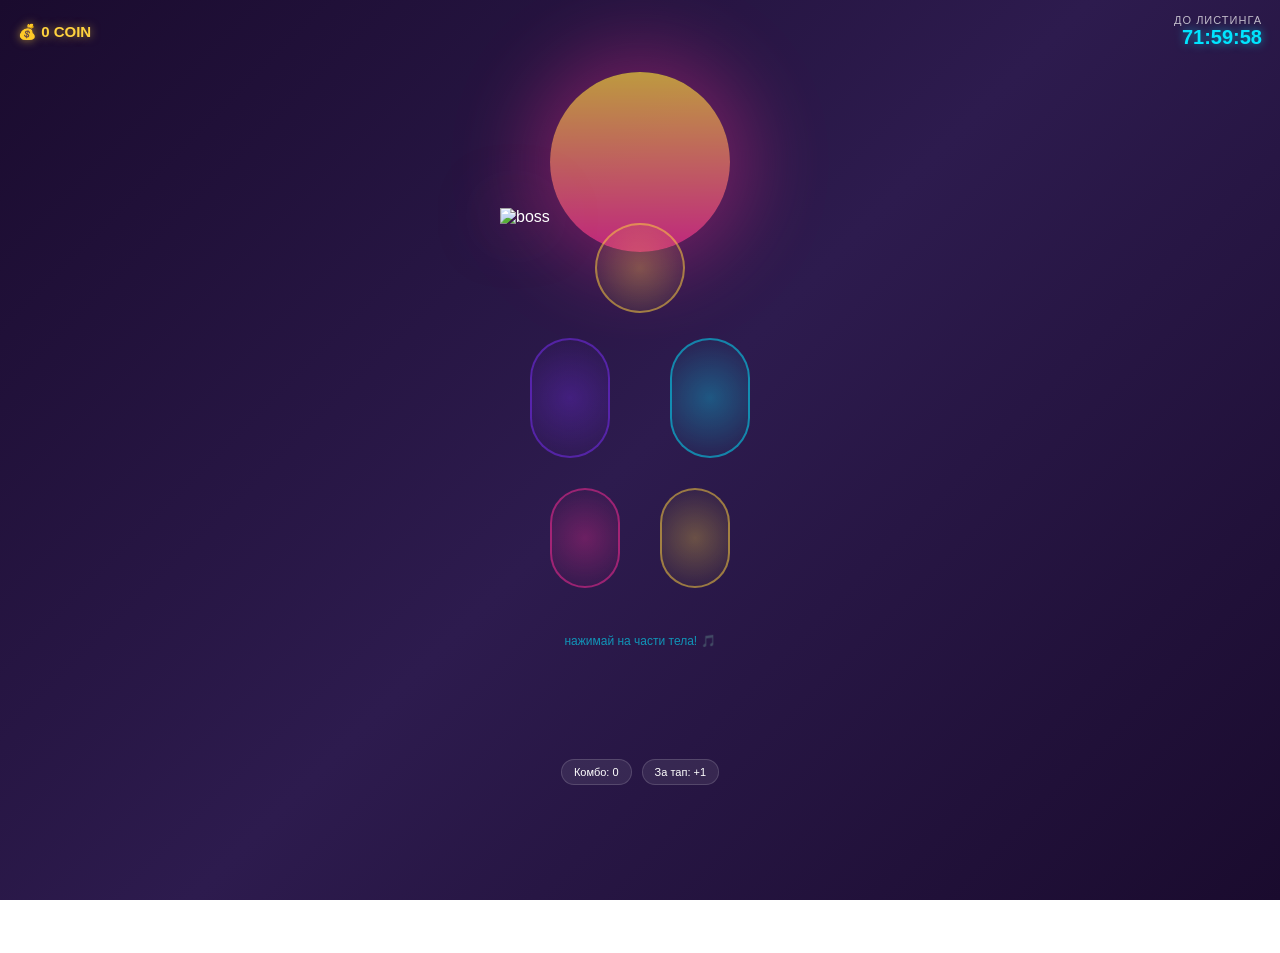
==== index.html @ f8834378 "Connect ibb.co image URL" ====
<!DOCTYPE html>
<html lang="ru">
<head>
<meta charset="UTF-8">
<meta name="viewport" content="width=device-width, initial-scale=1.0, maximum-scale=1.0, user-scalable=no">
<title>TAP BOSS — до листинга</title>
<link rel="stylesheet" href="style.css">
</head>
<body>

<div class="bg-grid"></div>
<div class="sun"></div>

<div class="topbar">
  <div class="score">💰 <span id="scoreVal">0</span> COIN</div>
  <div class="timer-wrap">
    <div class="timer-label">До листинга</div>
    <div class="timer" id="timerVal">--:--:--</div>
  </div>
</div>

<div class="stage">
  <div class="character-container">
    <img id="characterImg" src="https://i.ibb.co/hRNtnCNV/IMG-7416.png" alt="boss" class="char-img">
    
    <!-- Интерактивные зоны на теле персонажа -->
    <div class="body-part head" data-part="head" title="Голова - Пианино"></div>
    <div class="body-part left-arm" data-part="left-arm" title="Левая рука - Гитара"></div>
    <div class="body-part right-arm" data-part="right-arm" title="Правая рука - Флейта"></div>
    <div class="body-part left-leg" data-part="left-leg" title="Левая нога - Басс"></div>
    <div class="body-part right-leg" data-part="right-leg" title="Правая нога - Барабаны"></div>
    
    <div class="hint">нажимай на части тела! 🎵</div>
  </div>
</div>

<div class="bottom-panel">
  <div class="stats-row">
    <div class="pill" id="comboPill">Комбо: 0</div>
    <div class="pill" id="perTapPill">За тап: +1</div>
  </div>
</div>

<script src="script.js"></script>
</body>
</html>
---- style.css ----
:root{
  --pink:#ff2d95;
  --blue:#00e5ff;
  --purple:#7b2ff7;
  --gold:#ffd23f;
  --bg1:#1a0b2e;
  --bg2:#2d1b4e;
}
*{box-sizing:border-box; -webkit-tap-highlight-color: transparent; user-select:none;}
html,body{
  margin:0; padding:0; height:100%; overflow:hidden;
  background: radial-gradient(circle at 50% 20%, var(--bg2), var(--bg1) 70%);
  font-family: -apple-system, BlinkMacSystemFont, "Segoe UI", Roboto, sans-serif;
  color:#fff;
}
.bg-grid{
  position:absolute; inset:0;
  background: linear-gradient(135deg, var(--bg1) 0%, var(--bg2) 50%, var(--bg1) 100%);
  opacity:1;
}
.sun{
  position:absolute; left:50%; top:8%; transform:translateX(-50%);
  width:180px; height:180px; border-radius:50%;
  background: linear-gradient(180deg, var(--gold), var(--pink));
  box-shadow: 0 0 80px 20px rgba(255,45,149,0.5);
  opacity:0.7;
}

.topbar{
  position:relative; z-index:5;
  display:flex; justify-content:space-between; align-items:center;
  padding:14px 18px;
}
.score{
  font-size:15px; font-weight:700; color:var(--gold);
  text-shadow:0 0 10px rgba(255,210,63,0.6);
}
.timer-wrap{
  text-align:right;
}
.timer-label{ font-size:11px; opacity:0.7; letter-spacing:1px; text-transform:uppercase;}
.timer{
  font-size:20px; font-weight:800; color:var(--blue);
  text-shadow:0 0 10px rgba(0,229,255,0.6);
  font-variant-numeric: tabular-nums;
}

.stage{
  position:relative; z-index:5;
  width:100%;
  height: calc(100% - 210px);
  display:flex; align-items:center; justify-content:center;
}

.character-container{
  position:relative;
  width:280px; height:400px;
}

.char-img{
  width:100%; height:100%;
  object-fit:contain;
  filter: drop-shadow(0 0 30px rgba(255,45,149,0.6));
  pointer-events:none;
}

/* ---------- ИНТЕРАКТИВНЫЕ ЗОНЫ НА ТЕЛЕ ---------- */
.body-part{
  position:absolute;
  cursor:pointer;
  border-radius:50%;
  transition: all 0.1s;
}

.body-part:hover{
  box-shadow: 0 0 20px rgba(255,45,149,0.8);
}

/* ГОЛОВА - верхняя часть */
.head{
  width:90px; height:90px;
  top:15px; left:50%; transform:translateX(-50%);
  background: radial-gradient(circle, rgba(255,210,63,0.3), transparent);
  border:2px solid rgba(255,210,63,0.5);
}

/* ЛЕВАЯ РУКА */
.left-arm{
  width:80px; height:120px;
  top:130px; left:30px;
  background: radial-gradient(circle, rgba(123,47,247,0.3), transparent);
  border:2px solid rgba(123,47,247,0.5);
  border-radius:40px;
}

/* ПРАВАЯ РУКА */
.right-arm{
  width:80px; height:120px;
  top:130px; right:30px;
  background: radial-gradient(circle, rgba(0,229,255,0.3), transparent);
  border:2px solid rgba(0,229,255,0.5);
  border-radius:40px;
}

/* ЛЕВАЯ НОГА */
.left-leg{
  width:70px; height:100px;
  bottom:20px; left:50px;
  background: radial-gradient(circle, rgba(255,45,149,0.3), transparent);
  border:2px solid rgba(255,45,149,0.5);
  border-radius:35px;
}

/* ПРАВАЯ НОГА */
.right-leg{
  width:70px; height:100px;
  bottom:20px; right:50px;
  background: radial-gradient(circle, rgba(255,210,63,0.3), transparent);
  border:2px solid rgba(255,210,63,0.5);
  border-radius:35px;
}

/* Анимация при клике */
.body-part.tap-anim{
  animation: partTap 0.2s ease;
}

@keyframes partTap{
  0%{ transform: scale(1);}
  50%{ transform: scale(1.1);}
  100%{ transform: scale(1);}
}

.hint{
  position:absolute; bottom:-40px; left:50%; transform:translateX(-50%);
  font-size:12px; opacity:0.6; white-space:nowrap;
  color:var(--blue);
}

.bottom-panel{
  position:relative; z-index:5;
  height:200px;
  display:flex; flex-direction:column; align-items:center; justify-content:flex-start;
  gap:10px; padding-top:6px;
}

.stats-row{
  display:flex; gap:10px;
}

.pill{
  font-size:11px; padding:6px 12px; border-radius:14px;
  background: rgba(255,255,255,0.08);
  border:1px solid rgba(255,255,255,0.15);
}

.footer-note{
  font-size:10px; opacity:0.35; margin-top:4px; text-align:center; padding:0 20px;
}
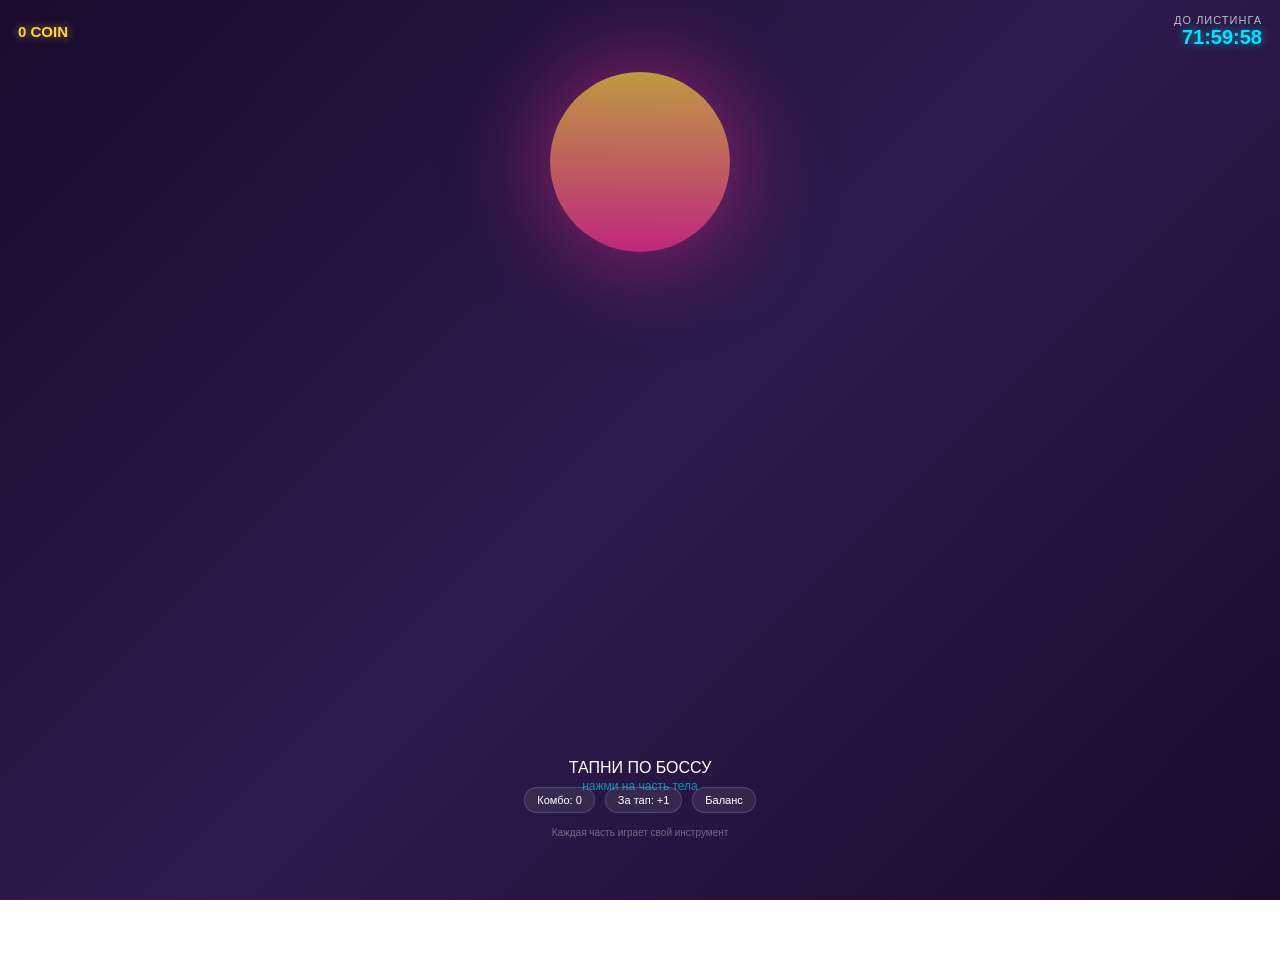
==== commit 125fd119: "Update index.html" ====
--- a/index.html
+++ b/index.html
@@ -12,7 +12,7 @@
 <div class="sun"></div>
 
 <div class="topbar">
-  <div class="score">💰 <span id="scoreVal">0</span> COIN</div>
+  <div class="score"><span id="scoreVal">0</span> COIN</div>
   <div class="timer-wrap">
     <div class="timer-label">До листинга</div>
     <div class="timer" id="timerVal">--:--:--</div>
@@ -20,27 +20,28 @@
 </div>
 
 <div class="stage">
-  <div class="character-container">
-    <img id="characterImg" src="https://i.ibb.co/hRNtnCNV/IMG-7416.png" alt="boss" class="char-img">
-    
-    <!-- Интерактивные зоны на теле персонажа -->
-    <div class="body-part head" data-part="head" title="Голова - Пианино"></div>
-    <div class="body-part left-arm" data-part="left-arm" title="Левая рука - Гитара"></div>
-    <div class="body-part right-arm" data-part="right-arm" title="Правая рука - Флейта"></div>
-    <div class="body-part left-leg" data-part="left-leg" title="Левая нога - Басс"></div>
-    <div class="body-part right-leg" data-part="right-leg" title="Правая нога - Барабаны"></div>
-    
-    <div class="hint">нажимай на части тела! 🎵</div>
+  <div class="character">
+    <div class="piece body-piece" id="body" aria-label="Корпус"></div>
+    <div class="piece leg-left" id="legLeft" aria-label="Левая нога"></div>
+    <div class="piece leg-right" id="legRight" aria-label="Правая нога"></div>
+    <div class="piece arm-left" id="armLeft" aria-label="Левая рука"></div>
+    <div class="piece arm-right" id="armRight" aria-label="Правая рука"></div>
+    <div class="piece head-piece" id="head" aria-label="Голова"></div>
+    <div class="balance"></div>
+    <div class="hint">нажми на часть тела</div>
   </div>
 </div>
 
 <div class="bottom-panel">
+  <div class="big-tap" id="bigTap">ТАПНИ ПО БОССУ</div>
   <div class="stats-row">
     <div class="pill" id="comboPill">Комбо: 0</div>
     <div class="pill" id="perTapPill">За тап: +1</div>
+    <div class="pill" id="balancePill">Баланс</div>
   </div>
+  <div class="footer-note">Каждая часть играет свой инструмент</div>
 </div>
 
 <script src="script.js"></script>
 </body>
-</html>+</html>
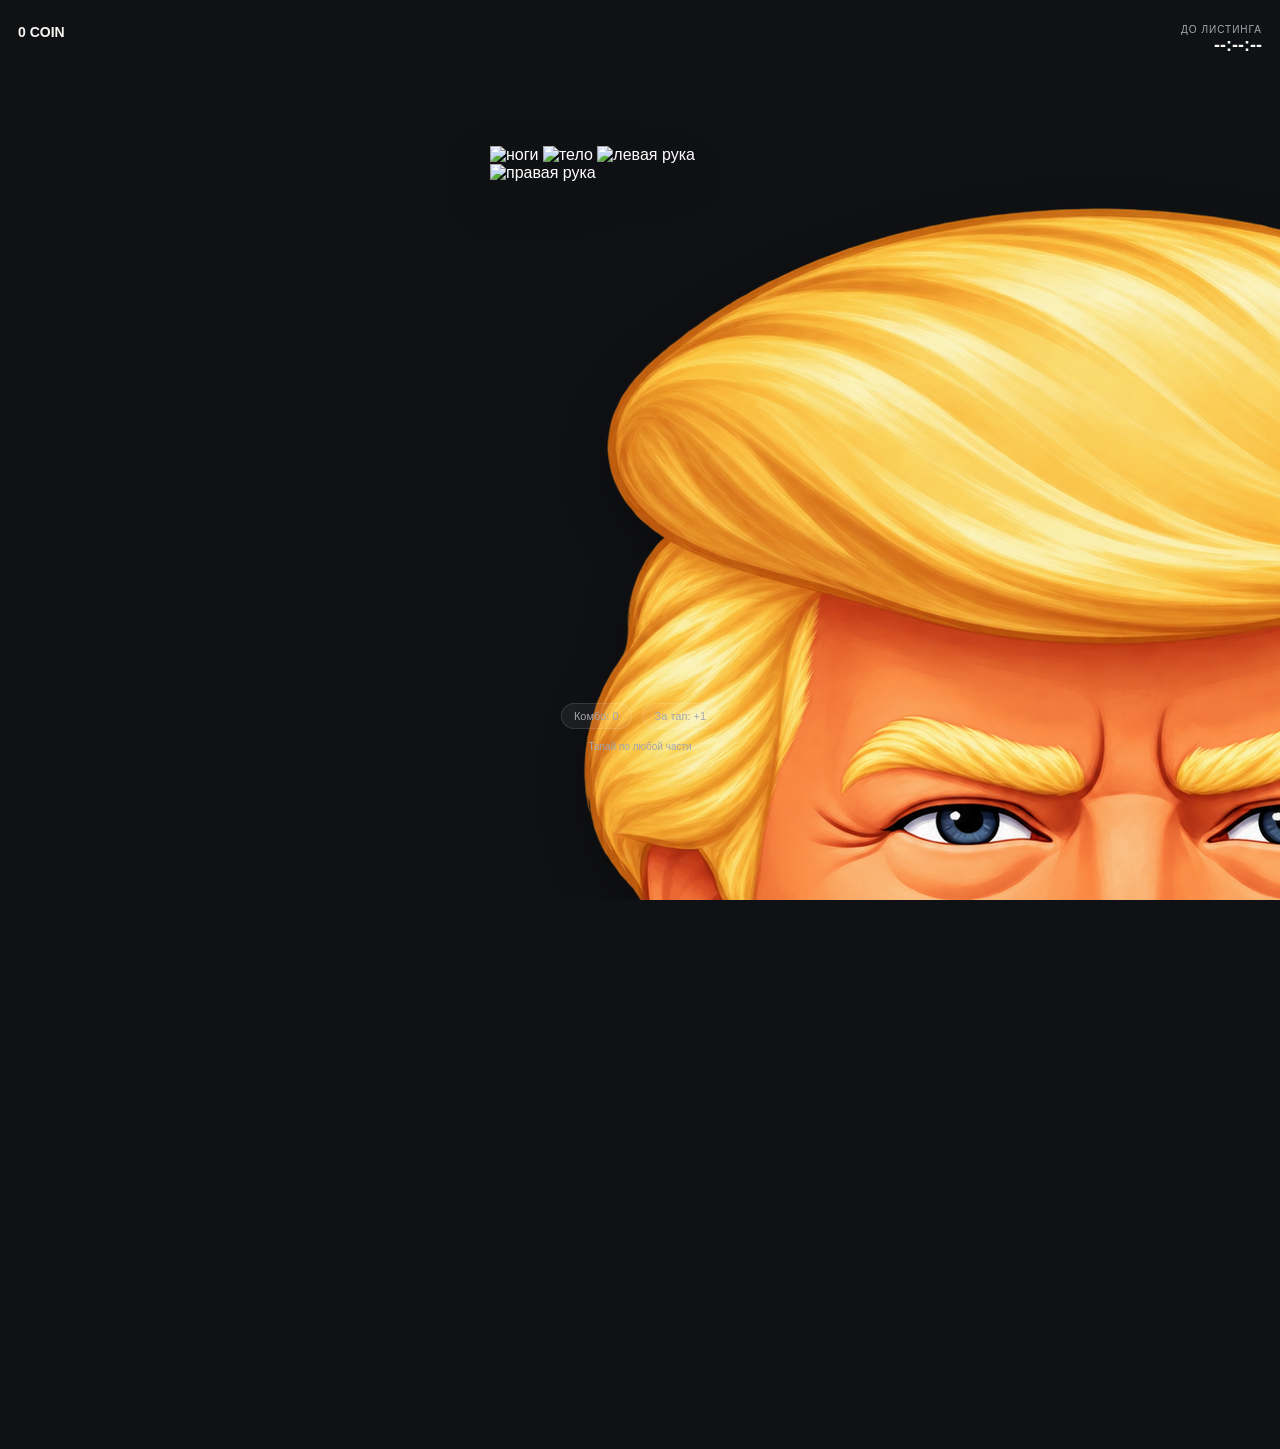
==== commit d145dffb: "Update index.html" ====
--- a/index.html
+++ b/index.html
@@ -7,9 +7,6 @@
 <link rel="stylesheet" href="style.css">
 </head>
 <body>
-
-<div class="bg-grid"></div>
-<div class="sun"></div>
 
 <div class="topbar">
   <div class="score"><span id="scoreVal">0</span> COIN</div>
@@ -21,25 +18,20 @@
 
 <div class="stage">
   <div class="character">
-    <div class="piece body-piece" id="body" aria-label="Корпус"></div>
-    <div class="piece leg-left" id="legLeft" aria-label="Левая нога"></div>
-    <div class="piece leg-right" id="legRight" aria-label="Правая нога"></div>
-    <div class="piece arm-left" id="armLeft" aria-label="Левая рука"></div>
-    <div class="piece arm-right" id="armRight" aria-label="Правая рука"></div>
-    <div class="piece head-piece" id="head" aria-label="Голова"></div>
-    <div class="balance"></div>
-    <div class="hint">нажми на часть тела</div>
+    <img id="legs" src="legs.png" alt="ноги" class="part part-legs">
+    <img id="body" src="body.png" alt="тело" class="part part-body">
+    <img id="armLeft" src="arm-left.png" alt="левая рука" class="part part-arm-left">
+    <img id="armRight" src="arm-right.png" alt="правая рука" class="part part-arm-right">
+    <img id="head" src="head.png" alt="голова" class="part part-head">
   </div>
 </div>
 
 <div class="bottom-panel">
-  <div class="big-tap" id="bigTap">ТАПНИ ПО БОССУ</div>
   <div class="stats-row">
     <div class="pill" id="comboPill">Комбо: 0</div>
     <div class="pill" id="perTapPill">За тап: +1</div>
-    <div class="pill" id="balancePill">Баланс</div>
   </div>
-  <div class="footer-note">Каждая часть играет свой инструмент</div>
+  <div class="footer-note">Тапай по любой части</div>
 </div>
 
 <script src="script.js"></script>
--- a/style.css
+++ b/style.css
@@ -1,159 +1,80 @@
-:root{
-  --pink:#ff2d95;
-  --blue:#00e5ff;
-  --purple:#7b2ff7;
-  --gold:#ffd23f;
-  --bg1:#1a0b2e;
-  --bg2:#2d1b4e;
-}
+:root{--ink:#f7f7f2;--muted:#a4a6ad;--line:rgba(255,255,255,.12);--accent:#ffcf4a;--bg:#101114;}
 *{box-sizing:border-box; -webkit-tap-highlight-color: transparent; user-select:none;}
 html,body{
   margin:0; padding:0; height:100%; overflow:hidden;
-  background: radial-gradient(circle at 50% 20%, var(--bg2), var(--bg1) 70%);
+  background:var(--bg);
   font-family: -apple-system, BlinkMacSystemFont, "Segoe UI", Roboto, sans-serif;
   color:#fff;
 }
-.bg-grid{
-  position:absolute; inset:0;
-  background: linear-gradient(135deg, var(--bg1) 0%, var(--bg2) 50%, var(--bg1) 100%);
-  opacity:1;
-}
-.sun{
-  position:absolute; left:50%; top:8%; transform:translateX(-50%);
-  width:180px; height:180px; border-radius:50%;
-  background: linear-gradient(180deg, var(--gold), var(--pink));
-  box-shadow: 0 0 80px 20px rgba(255,45,149,0.5);
-  opacity:0.7;
-}
+.bg-grid,.sun{display:none}
 
 .topbar{
   position:relative; z-index:5;
   display:flex; justify-content:space-between; align-items:center;
-  padding:14px 18px;
+   padding:16px 18px 0;
 }
-.score{
-  font-size:15px; font-weight:700; color:var(--gold);
-  text-shadow:0 0 10px rgba(255,210,63,0.6);
-}
-.timer-wrap{
-  text-align:right;
-}
-.timer-label{ font-size:11px; opacity:0.7; letter-spacing:1px; text-transform:uppercase;}
-.timer{
-  font-size:20px; font-weight:800; color:var(--blue);
-  text-shadow:0 0 10px rgba(0,229,255,0.6);
+.score{font-size:14px;font-weight:700;color:var(--ink)}
+ .timer-wrap{text-align:right;transform:translateY(8px)}
+ .timer-label{font-size:10px;color:var(--muted);letter-spacing:1px;text-transform:uppercase}
+ .timer{
+   font-size:18px;font-weight:800;color:var(--ink);
   font-variant-numeric: tabular-nums;
 }
 
 .stage{
   position:relative; z-index:5;
   width:100%;
-  height: calc(100% - 210px);
+   height:calc(100% - 255px);
   display:flex; align-items:center; justify-content:center;
 }
 
-.character-container{
-  position:relative;
-  width:280px; height:400px;
-}
+.character{position:relative;width:min(76vw,300px);height:min(112vw,450px);filter:drop-shadow(0 18px 24px rgba(0,0,0,.35))}
+.piece{position:absolute;inset:0;background:url("char.png") center/100% 100% no-repeat;cursor:pointer;transition:filter .15s;touch-action:manipulation}
+.piece:active{filter:brightness(1.2)}
+.head-piece{clip-path:polygon(22% 0,76% 0,76% 27%,22% 27%);transform-origin:50% 22%}
+.body-piece{clip-path:polygon(20% 15%,80% 15%,80% 61%,20% 61%);transform-origin:50% 20%}
+.arm-left{clip-path:polygon(0 16%,27% 16%,27% 62%,0 62%);transform-origin:18% 20%}
+.arm-right{clip-path:polygon(73% 16%,100% 16%,100% 62%,73% 62%);transform-origin:82% 20%}
+.leg-left{clip-path:polygon(21% 54%,51% 54%,51% 100%,21% 100%);transform-origin:39% 56%}
+.leg-right{clip-path:polygon(49% 54%,79% 54%,79% 100%,49% 100%);transform-origin:61% 56%}
+.head-piece.hit{animation:headBob .38s ease}
+.body-piece.hit{animation:bodyPulse .35s ease}
+.arm-left.hit{animation:armL .38s ease}
+.arm-right.hit{animation:armR .38s ease}
+.leg-left.hit{animation:legL .42s ease}
+.leg-right.hit{animation:legR .42s ease}
+@keyframes headBob{50%{transform:rotate(8deg) translateY(5px)}}
+@keyframes bodyPulse{50%{transform:scale(1.04) rotate(-2deg)}}
+@keyframes armL{50%{transform:rotate(-18deg) translate(-5px,4px)}}
+@keyframes armR{50%{transform:rotate(18deg) translate(5px,4px)}}
+@keyframes legL{50%{transform:rotate(-12deg) translate(-3px,2px)}}
+@keyframes legR{50%{transform:rotate(12deg) translate(3px,2px)}}
+.balance{position:absolute;left:50%;bottom:-12px;transform:translateX(-50%);width:130px;height:5px;border-radius:50%;background:rgba(255,207,74,.6);filter:blur(5px);opacity:0;transition:opacity .2s}
+.character.is-balanced .balance{opacity:1}
 
-.char-img{
-  width:100%; height:100%;
-  object-fit:contain;
-  filter: drop-shadow(0 0 30px rgba(255,45,149,0.6));
-  pointer-events:none;
-}
-
-/* ---------- ИНТЕРАКТИВНЫЕ ЗОНЫ НА ТЕЛЕ ---------- */
-.body-part{
-  position:absolute;
-  cursor:pointer;
-  border-radius:50%;
-  transition: all 0.1s;
-}
-
-.body-part:hover{
-  box-shadow: 0 0 20px rgba(255,45,149,0.8);
-}
-
-/* ГОЛОВА - верхняя часть */
-.head{
-  width:90px; height:90px;
-  top:15px; left:50%; transform:translateX(-50%);
-  background: radial-gradient(circle, rgba(255,210,63,0.3), transparent);
-  border:2px solid rgba(255,210,63,0.5);
-}
-
-/* ЛЕВАЯ РУКА */
-.left-arm{
-  width:80px; height:120px;
-  top:130px; left:30px;
-  background: radial-gradient(circle, rgba(123,47,247,0.3), transparent);
-  border:2px solid rgba(123,47,247,0.5);
-  border-radius:40px;
-}
-
-/* ПРАВАЯ РУКА */
-.right-arm{
-  width:80px; height:120px;
-  top:130px; right:30px;
-  background: radial-gradient(circle, rgba(0,229,255,0.3), transparent);
-  border:2px solid rgba(0,229,255,0.5);
-  border-radius:40px;
-}
-
-/* ЛЕВАЯ НОГА */
-.left-leg{
-  width:70px; height:100px;
-  bottom:20px; left:50px;
-  background: radial-gradient(circle, rgba(255,45,149,0.3), transparent);
-  border:2px solid rgba(255,45,149,0.5);
-  border-radius:35px;
-}
-
-/* ПРАВАЯ НОГА */
-.right-leg{
-  width:70px; height:100px;
-  bottom:20px; right:50px;
-  background: radial-gradient(circle, rgba(255,210,63,0.3), transparent);
-  border:2px solid rgba(255,210,63,0.5);
-  border-radius:35px;
-}
-
-/* Анимация при клике */
-.body-part.tap-anim{
-  animation: partTap 0.2s ease;
-}
-
-@keyframes partTap{
-  0%{ transform: scale(1);}
-  50%{ transform: scale(1.1);}
-  100%{ transform: scale(1);}
-}
-
-.hint{
-  position:absolute; bottom:-40px; left:50%; transform:translateX(-50%);
-  font-size:12px; opacity:0.6; white-space:nowrap;
-  color:var(--blue);
-}
+.hint{position:absolute;bottom:-29px;left:50%;transform:translateX(-50%);font-size:10px;color:var(--muted);white-space:nowrap}
 
 .bottom-panel{
   position:relative; z-index:5;
-  height:200px;
+   height:245px;
   display:flex; flex-direction:column; align-items:center; justify-content:flex-start;
-  gap:10px; padding-top:6px;
+   gap:9px;padding-top:10px;
 }
-
+.big-tap{
+   width:68%;max-width:260px;padding:13px;
+  text-align:center; font-weight:800; font-size:16px; letter-spacing:0.5px;
+   color:#191919;background:var(--accent);border-radius:12px;box-shadow:0 5px 16px rgba(255,207,74,.16);
+  cursor:pointer;
+  transition: transform 0.08s;
+}
+.big-tap:active{ transform: scale(0.96); }
 .stats-row{
   display:flex; gap:10px;
 }
-
 .pill{
   font-size:11px; padding:6px 12px; border-radius:14px;
-  background: rgba(255,255,255,0.08);
-  border:1px solid rgba(255,255,255,0.15);
+   background:rgba(255,255,255,.06);border:1px solid var(--line);color:var(--muted);
 }
-
 .footer-note{
-  font-size:10px; opacity:0.35; margin-top:4px; text-align:center; padding:0 20px;
-}+   font-size:10px;color:var(--muted);margin-top:3px;text-align:center;padding:0 20px;
+}
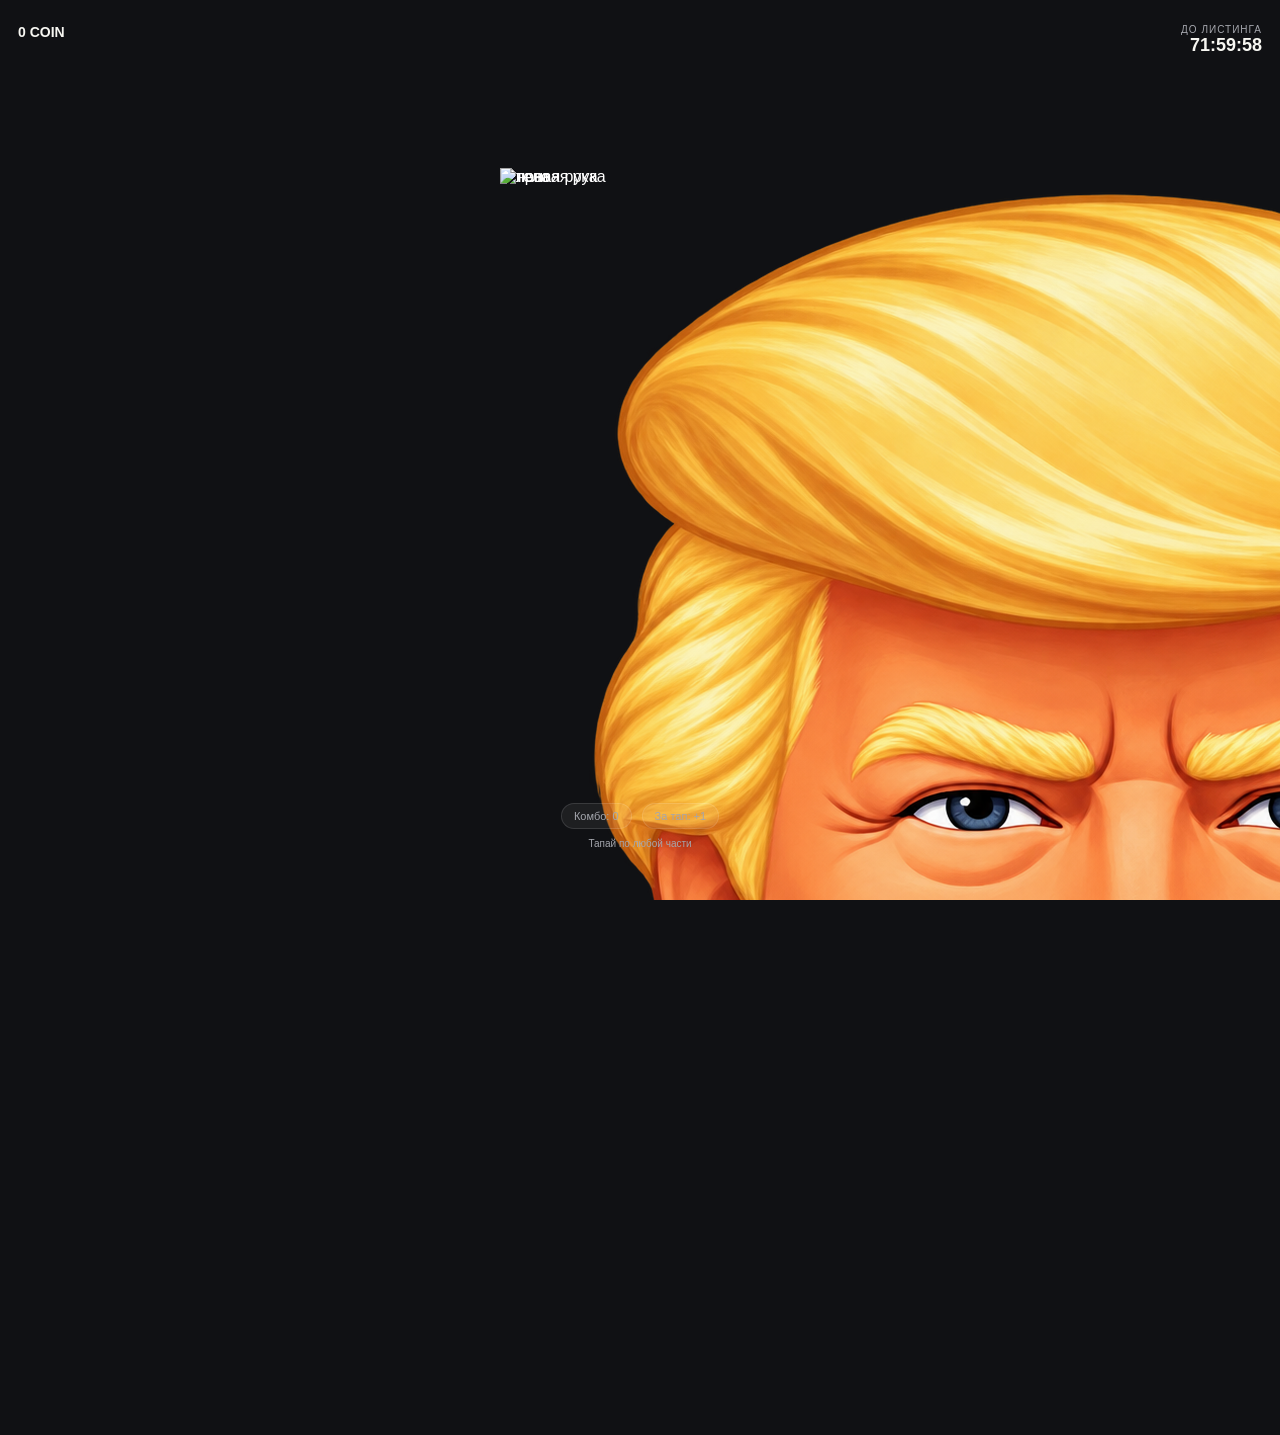
==== commit be475dd1: "Update index.html" ====
--- a/index.html
+++ b/index.html
@@ -18,11 +18,21 @@
 
 <div class="stage">
   <div class="character">
-    <img id="legs" src="legs.png" alt="ноги" class="part part-legs">
-    <img id="body" src="body.png" alt="тело" class="part part-body">
-    <img id="armLeft" src="arm-left.png" alt="левая рука" class="part part-arm-left">
-    <img id="armRight" src="arm-right.png" alt="правая рука" class="part part-arm-right">
-    <img id="head" src="head.png" alt="голова" class="part part-head">
+    <div id="head" class="part part-head">
+      <img src="head.png" alt="голова">
+    </div>
+    <div id="body" class="part part-body">
+      <img src="body.png" alt="тело">
+    </div>
+    <div id="armLeft" class="part part-arm-left">
+      <img src="arm-left.png" alt="левая рука">
+    </div>
+    <div id="armRight" class="part part-arm-right">
+      <img src="arm-right.png" alt="правая рука">
+    </div>
+    <div id="legs" class="part part-legs">
+      <img src="legs.png" alt="ноги">
+    </div>
   </div>
 </div>
 
--- a/style.css
+++ b/style.css
@@ -6,75 +6,62 @@
   font-family: -apple-system, BlinkMacSystemFont, "Segoe UI", Roboto, sans-serif;
   color:#fff;
 }
-.bg-grid,.sun{display:none}
 
 .topbar{
   position:relative; z-index:5;
   display:flex; justify-content:space-between; align-items:center;
-   padding:16px 18px 0;
+  padding:16px 18px 0;
 }
 .score{font-size:14px;font-weight:700;color:var(--ink)}
- .timer-wrap{text-align:right;transform:translateY(8px)}
- .timer-label{font-size:10px;color:var(--muted);letter-spacing:1px;text-transform:uppercase}
- .timer{
-   font-size:18px;font-weight:800;color:var(--ink);
-  font-variant-numeric: tabular-nums;
-}
+.timer-wrap{text-align:right;transform:translateY(8px)}
+.timer-label{font-size:10px;color:var(--muted);letter-spacing:1px;text-transform:uppercase}
+.timer{font-size:18px;font-weight:800;color:var(--ink);font-variant-numeric: tabular-nums;}
 
 .stage{
   position:relative; z-index:5;
   width:100%;
-   height:calc(100% - 255px);
+  height:calc(100% - 160px);
   display:flex; align-items:center; justify-content:center;
 }
 
-.character{position:relative;width:min(76vw,300px);height:min(112vw,450px);filter:drop-shadow(0 18px 24px rgba(0,0,0,.35))}
-.piece{position:absolute;inset:0;background:url("char.png") center/100% 100% no-repeat;cursor:pointer;transition:filter .15s;touch-action:manipulation}
-.piece:active{filter:brightness(1.2)}
-.head-piece{clip-path:polygon(22% 0,76% 0,76% 27%,22% 27%);transform-origin:50% 22%}
-.body-piece{clip-path:polygon(20% 15%,80% 15%,80% 61%,20% 61%);transform-origin:50% 20%}
-.arm-left{clip-path:polygon(0 16%,27% 16%,27% 62%,0 62%);transform-origin:18% 20%}
-.arm-right{clip-path:polygon(73% 16%,100% 16%,100% 62%,73% 62%);transform-origin:82% 20%}
-.leg-left{clip-path:polygon(21% 54%,51% 54%,51% 100%,21% 100%);transform-origin:39% 56%}
-.leg-right{clip-path:polygon(49% 54%,79% 54%,79% 100%,49% 100%);transform-origin:61% 56%}
-.head-piece.hit{animation:headBob .38s ease}
-.body-piece.hit{animation:bodyPulse .35s ease}
-.arm-left.hit{animation:armL .38s ease}
-.arm-right.hit{animation:armR .38s ease}
-.leg-left.hit{animation:legL .42s ease}
-.leg-right.hit{animation:legR .42s ease}
-@keyframes headBob{50%{transform:rotate(8deg) translateY(5px)}}
-@keyframes bodyPulse{50%{transform:scale(1.04) rotate(-2deg)}}
-@keyframes armL{50%{transform:rotate(-18deg) translate(-5px,4px)}}
-@keyframes armR{50%{transform:rotate(18deg) translate(5px,4px)}}
-@keyframes legL{50%{transform:rotate(-12deg) translate(-3px,2px)}}
-@keyframes legR{50%{transform:rotate(12deg) translate(3px,2px)}}
-.balance{position:absolute;left:50%;bottom:-12px;transform:translateX(-50%);width:130px;height:5px;border-radius:50%;background:rgba(255,207,74,.6);filter:blur(5px);opacity:0;transition:opacity .2s}
-.character.is-balanced .balance{opacity:1}
+.character{
+  position:relative;
+  width:280px; height:500px;
+}
 
-.hint{position:absolute;bottom:-29px;left:50%;transform:translateX(-50%);font-size:10px;color:var(--muted);white-space:nowrap}
+.part{
+  position:absolute;
+  width:100%;
+  height:100%;
+  object-fit:contain;
+  cursor:pointer;
+  transition:filter .15s;
+}
+.part:active{filter:brightness(1.15)}
+.part-head{z-index:10}
+.part-body{z-index:8}
+.part-arm-left{z-index:7}
+.part-arm-right{z-index:7}
+.part-legs{z-index:6}
+
+.part.hit{animation:tap .35s ease}
+@keyframes tap{
+  0%{transform:scale(1)}
+  50%{transform:scale(0.96)}
+  100%{transform:scale(1)}
+}
 
 .bottom-panel{
   position:relative; z-index:5;
-   height:245px;
+  height:auto;
   display:flex; flex-direction:column; align-items:center; justify-content:flex-start;
-   gap:9px;padding-top:10px;
+  gap:9px;padding:15px;
 }
-.big-tap{
-   width:68%;max-width:260px;padding:13px;
-  text-align:center; font-weight:800; font-size:16px; letter-spacing:0.5px;
-   color:#191919;background:var(--accent);border-radius:12px;box-shadow:0 5px 16px rgba(255,207,74,.16);
-  cursor:pointer;
-  transition: transform 0.08s;
-}
-.big-tap:active{ transform: scale(0.96); }
-.stats-row{
-  display:flex; gap:10px;
-}
+.stats-row{display:flex; gap:10px;}
 .pill{
   font-size:11px; padding:6px 12px; border-radius:14px;
-   background:rgba(255,255,255,.06);border:1px solid var(--line);color:var(--muted);
+  background:rgba(255,255,255,.06);border:1px solid var(--line);color:var(--muted);
 }
 .footer-note{
-   font-size:10px;color:var(--muted);margin-top:3px;text-align:center;padding:0 20px;
+  font-size:10px;color:var(--muted);text-align:center;
 }
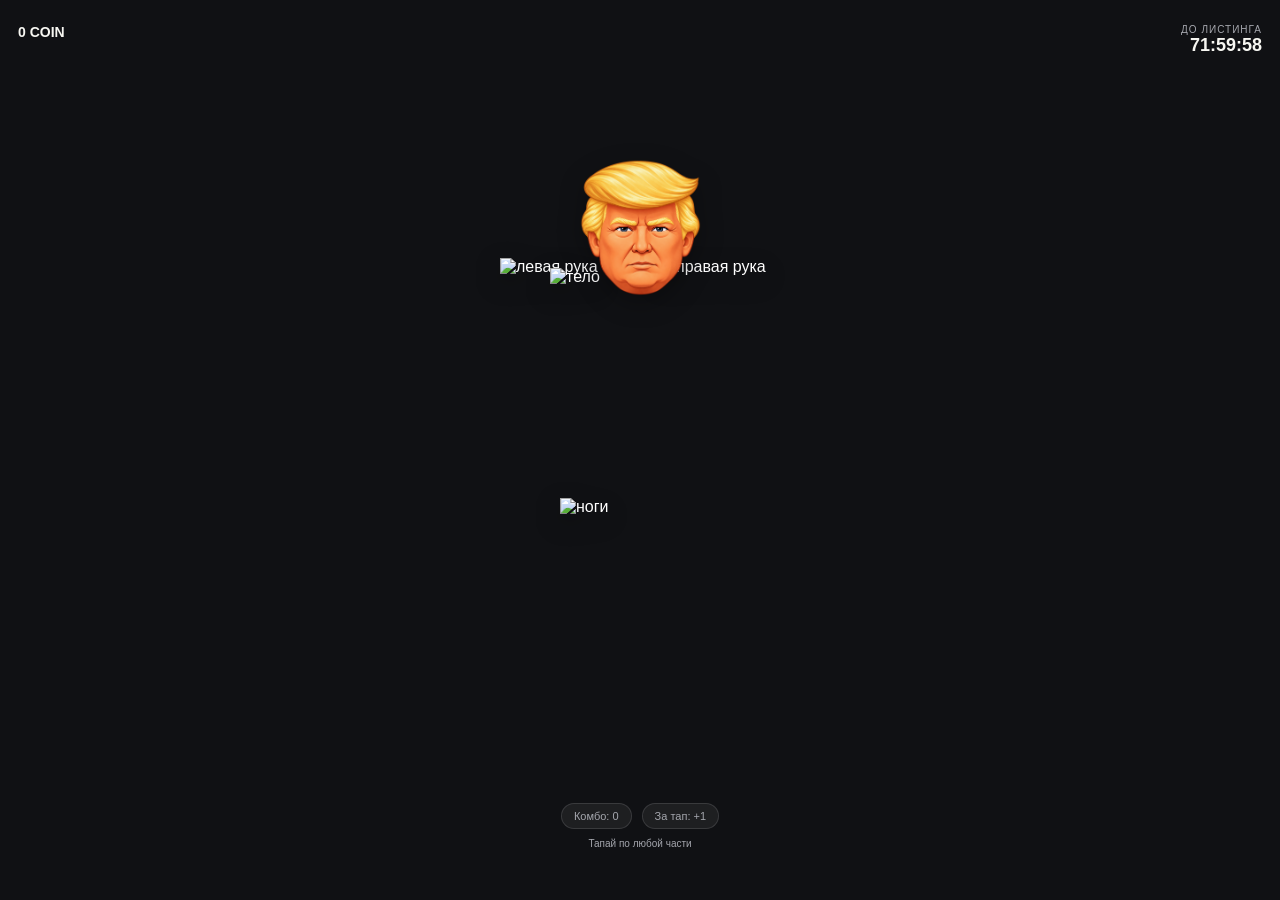
==== commit 7b3c403f: "Update index.html" ====
--- a/index.html
+++ b/index.html
@@ -46,4 +46,4 @@
 
 <script src="script.js"></script>
 </body>
-</html>
+</html>
--- a/style.css
+++ b/style.css
@@ -22,33 +22,77 @@
   width:100%;
   height:calc(100% - 160px);
   display:flex; align-items:center; justify-content:center;
+  overflow:visible;
 }
 
 .character{
   position:relative;
-  width:280px; height:500px;
+  width:280px;
+  height:500px;
 }
 
 .part{
   position:absolute;
+  cursor:pointer;
+  filter:drop-shadow(0 8px 12px rgba(0,0,0,0.3));
+  transition:filter .1s;
+}
+.part:active{filter:brightness(1.1) drop-shadow(0 8px 12px rgba(0,0,0,0.3))}
+.part img{
   width:100%;
   height:100%;
   object-fit:contain;
-  cursor:pointer;
-  transition:filter .15s;
+  display:block;
 }
-.part:active{filter:brightness(1.15)}
-.part-head{z-index:10}
-.part-body{z-index:8}
-.part-arm-left{z-index:7}
-.part-arm-right{z-index:7}
-.part-legs{z-index:6}
 
-.part.hit{animation:tap .35s ease}
+.part-head{
+  top:-10px;
+  left:50%;
+  width:140px;
+  height:140px;
+  margin-left:-70px;
+  z-index:15;
+}
+
+.part-body{
+  top:100px;
+  left:50%;
+  width:180px;
+  height:220px;
+  margin-left:-90px;
+  z-index:10;
+}
+
+.part-arm-left{
+  top:90px;
+  left:0;
+  width:120px;
+  height:180px;
+  z-index:8;
+}
+
+.part-arm-right{
+  top:90px;
+  right:0;
+  width:120px;
+  height:180px;
+  z-index:8;
+}
+
+.part-legs{
+  bottom:10px;
+  left:50%;
+  width:160px;
+  height:160px;
+  margin-left:-80px;
+  z-index:5;
+}
+
+.part.hit{animation:tap 0.25s cubic-bezier(0.68, -0.55, 0.265, 1.55)}
 @keyframes tap{
-  0%{transform:scale(1)}
-  50%{transform:scale(0.96)}
-  100%{transform:scale(1)}
+  0%{transform:scale(1) rotate(0deg)}
+  50%{transform:scale(1.08) rotate(2deg)}
+  100%{transform:scale(1) rotate(0deg)}
 }
 
 .bottom-panel{
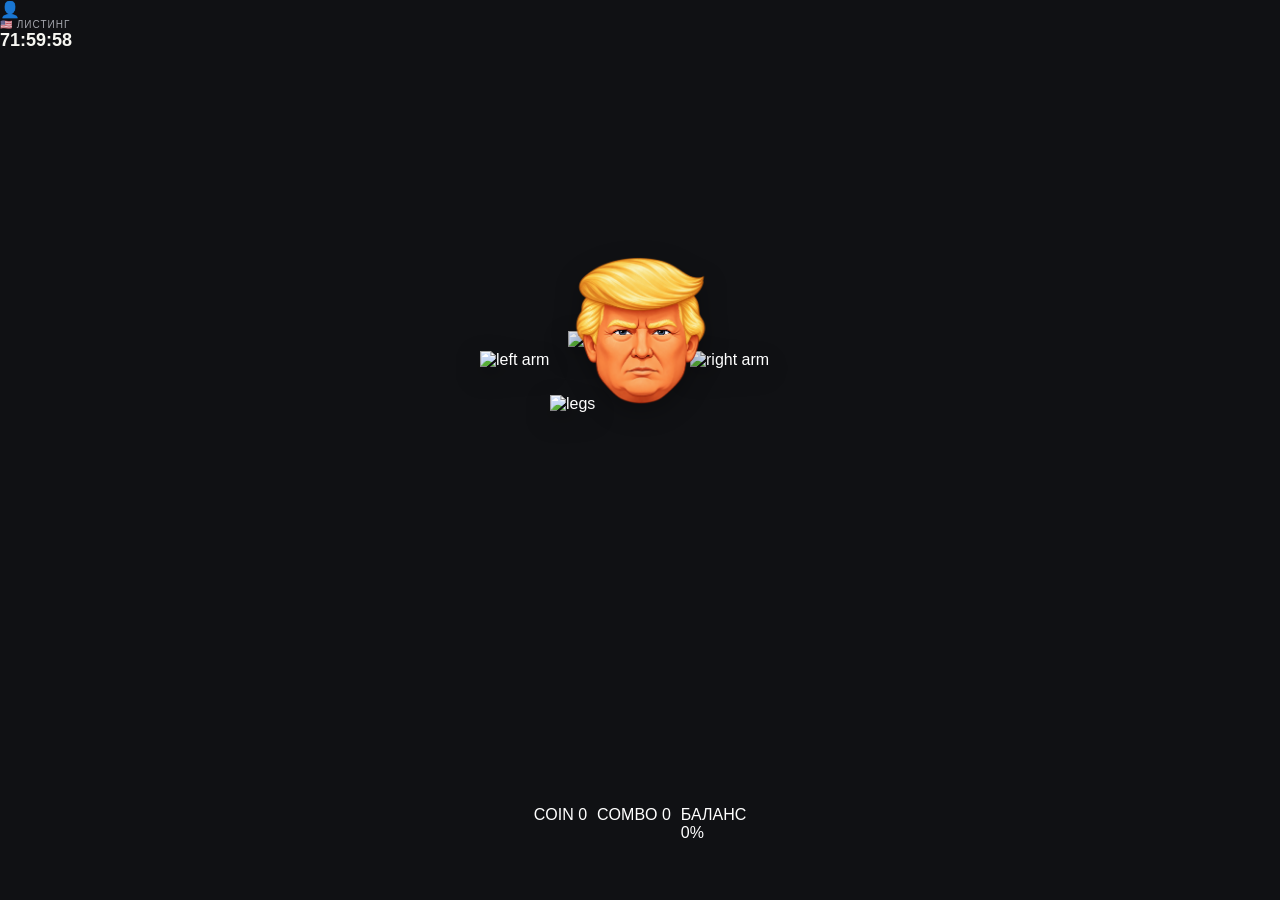
==== commit 930335e1: "Update index.html" ====
--- a/index.html
+++ b/index.html
@@ -3,47 +3,65 @@
 <head>
 <meta charset="UTF-8">
 <meta name="viewport" content="width=device-width, initial-scale=1.0, maximum-scale=1.0, user-scalable=no">
-<title>TAP BOSS — до листинга</title>
+<title>TAP BOSS</title>
 <link rel="stylesheet" href="style.css">
 </head>
 <body>
 
-<div class="topbar">
-  <div class="score"><span id="scoreVal">0</span> COIN</div>
-  <div class="timer-wrap">
-    <div class="timer-label">До листинга</div>
-    <div class="timer" id="timerVal">--:--:--</div>
+<div class="scanlines"></div>
+<div class="bg-glow-pink"></div>
+<div class="bg-glow-cyan"></div>
+
+<div class="header">
+  <div class="avatar-slot" id="avatarSlot">
+    <div class="avatar-placeholder">👤</div>
+  </div>
+  <div class="timer-box">
+    <div class="timer-label">🇺🇸 ЛИСТИНГ</div>
+    <div class="timer" id="timerVal">00:00:00</div>
   </div>
 </div>
 
 <div class="stage">
   <div class="character">
     <div id="head" class="part part-head">
-      <img src="head.png" alt="голова">
+      <img src="head.png" alt="head">
     </div>
     <div id="body" class="part part-body">
-      <img src="body.png" alt="тело">
+      <img src="body.png" alt="body">
     </div>
     <div id="armLeft" class="part part-arm-left">
-      <img src="arm-left.png" alt="левая рука">
+      <img src="arm-left.png" alt="left arm">
     </div>
     <div id="armRight" class="part part-arm-right">
-      <img src="arm-right.png" alt="правая рука">
+      <img src="arm-right.png" alt="right arm">
     </div>
     <div id="legs" class="part part-legs">
-      <img src="legs.png" alt="ноги">
+      <img src="legs.png" alt="legs">
     </div>
   </div>
 </div>
 
 <div class="bottom-panel">
   <div class="stats-row">
-    <div class="pill" id="comboPill">Комбо: 0</div>
-    <div class="pill" id="perTapPill">За тап: +1</div>
+    <div class="stat coin">
+      <span class="label">COIN</span>
+      <span class="value" id="scoreVal">0</span>
+    </div>
+    <div class="stat combo">
+      <span class="label">COMBO</span>
+      <span class="value" id="comboVal">0</span>
+    </div>
+    <div class="stat balance">
+      <span class="label">БАЛАНС</span>
+      <div class="bar">
+        <div class="fill" id="balanceFill"></div>
+      </div>
+      <span class="percent" id="balancePercent">0%</span>
+    </div>
   </div>
-  <div class="footer-note">Тапай по любой части</div>
 </div>
 
 <script src="script.js"></script>
 </body>
-</html>+</html>
--- a/style.css
+++ b/style.css
@@ -27,8 +27,8 @@
 
 .character{
   position:relative;
-  width:280px;
-  height:500px;
+  width:320px;
+  height:400px;
 }
 
 .part{
@@ -45,46 +45,51 @@
   display:block;
 }
 
+/* Голова - верхняя часть (чуть ниже опущена) */
 .part-head{
-  top:-10px;
+  top:15px;
   left:50%;
-  width:140px;
-  height:140px;
-  margin-left:-70px;
+  width:150px;
+  height:190px;
+  margin-left:-75px;
   z-index:15;
 }
 
+/* Тело - ровно под головой */
 .part-body{
-  top:100px;
+  top:110px;
   left:50%;
   width:180px;
-  height:220px;
-  margin-left:-90px;
+  height:144px;
+  margin-left:-72px;
   z-index:10;
 }
 
+/* Левая рука */
 .part-arm-left{
-  top:90px;
+  top:130px;
   left:0;
-  width:120px;
-  height:180px;
+  width:110px;
+  height:120px;
   z-index:8;
 }
 
+/* Правая рука */
 .part-arm-right{
-  top:90px;
+  top:130px;
   right:0;
-  width:120px;
-  height:180px;
+  width:110px;
+  height:140px;
   z-index:8;
 }
 
+/* Ноги - нижняя часть (поднято чтобы соединиться с телом) */
 .part-legs{
-  bottom:10px;
+  bottom:26px;
   left:50%;
   width:160px;
-  height:160px;
-  margin-left:-80px;
+  height:200px;
+  margin-left:-90px;
   z-index:5;
 }
 
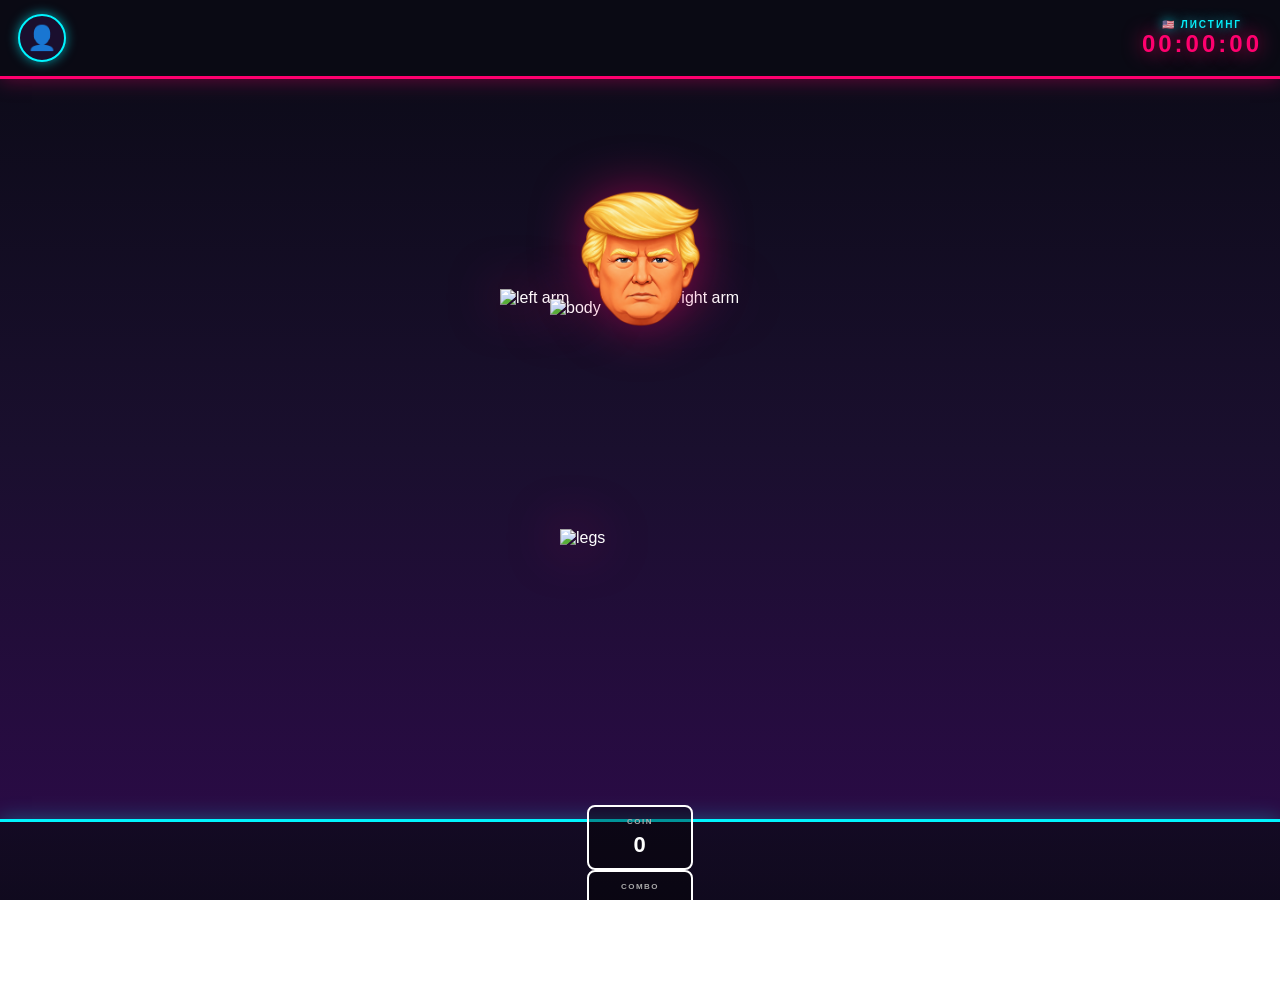
==== commit 4e5cf386: "Update index.html" ====
--- a/index.html
+++ b/index.html
@@ -7,10 +7,6 @@
 <link rel="stylesheet" href="style.css">
 </head>
 <body>
-
-<div class="scanlines"></div>
-<div class="bg-glow-pink"></div>
-<div class="bg-glow-cyan"></div>
 
 <div class="header">
   <div class="avatar-slot" id="avatarSlot">
@@ -43,16 +39,16 @@
 </div>
 
 <div class="bottom-panel">
-  <div class="stats-row">
-    <div class="stat coin">
+  <div class="stats-box">
+    <div class="stat">
       <span class="label">COIN</span>
       <span class="value" id="scoreVal">0</span>
     </div>
-    <div class="stat combo">
+    <div class="stat">
       <span class="label">COMBO</span>
       <span class="value" id="comboVal">0</span>
     </div>
-    <div class="stat balance">
+    <div class="stat">
       <span class="label">БАЛАНС</span>
       <div class="bar">
         <div class="fill" id="balanceFill"></div>
--- a/style.css
+++ b/style.css
@@ -1,116 +1,228 @@
-:root{--ink:#f7f7f2;--muted:#a4a6ad;--line:rgba(255,255,255,.12);--accent:#ffcf4a;--bg:#101114;}
-*{box-sizing:border-box; -webkit-tap-highlight-color: transparent; user-select:none;}
-html,body{
-  margin:0; padding:0; height:100%; overflow:hidden;
-  background:var(--bg);
-  font-family: -apple-system, BlinkMacSystemFont, "Segoe UI", Roboto, sans-serif;
-  color:#fff;
-}
-
-.topbar{
-  position:relative; z-index:5;
-  display:flex; justify-content:space-between; align-items:center;
-  padding:16px 18px 0;
-}
-.score{font-size:14px;font-weight:700;color:var(--ink)}
-.timer-wrap{text-align:right;transform:translateY(8px)}
-.timer-label{font-size:10px;color:var(--muted);letter-spacing:1px;text-transform:uppercase}
-.timer{font-size:18px;font-weight:800;color:var(--ink);font-variant-numeric: tabular-nums;}
+:root{
+  --pink: #ff006e;
+  --cyan: #00f5ff;
+  --purple: #b100ff;
+  --lime: #39ff14;
+  --orange: #ff6600;
+}
+
+*{box-sizing: border-box; -webkit-tap-highlight-color: transparent; user-select: none;}
+
+html, body{
+  margin: 0;
+  padding: 0;
+  height: 100%;
+  overflow: hidden;
+  background: linear-gradient(180deg, #0a0a15 0%, #1a0f2e 50%, #2d0a4a 100%);
+  font-family: 'Arial', 'Helvetica', sans-serif;
+  color: #fff;
+  position: relative;
+}
+
+.scanlines{
+  position: fixed;
+  inset: 0;
+  background: repeating-linear-gradient(
+    0deg,
+    rgba(255, 0, 110, 0.03) 0px,
+    rgba(255, 0, 110, 0.03) 1px,
+    transparent 1px,
+    transparent 2px
+  );
+  pointer-events: none;
+  z-index: 50;
+}
+
+.bg-glow-pink{
+  position: fixed;
+  top: -50%;
+  left: -50%;
+  width: 200%;
+  height: 200%;
+  background: radial-gradient(circle at 30% 40%, rgba(255, 0, 110, 0.25), transparent 50%);
+  z-index: 0;
+  animation: drift 20s ease-in-out infinite;
+}
+
+.bg-glow-cyan{
+  position: fixed;
+  top: -50%;
+  right: -50%;
+  width: 200%;
+  height: 200%;
+  background: radial-gradient(circle at 70% 60%, rgba(0, 245, 255, 0.2), transparent 50%);
+  z-index: 0;
+  animation: driftReverse 25s ease-in-out infinite;
+}
+
+@keyframes drift{
+  0%, 100%{transform: translate(0, 0)}
+  50%{transform: translate(30px, -30px)}
+}
+@keyframes driftReverse{
+  0%, 100%{transform: translate(0, 0)}
+  50%{transform: translate(-30px, 30px)}
+}
+
+.header{
+  position: relative;
+  z-index: 10;
+  display: flex;
+  justify-content: space-between;
+  align-items: center;
+  padding: 14px 18px;
+  border-bottom: 3px solid var(--pink);
+  background: rgba(10, 10, 21, 0.9);
+  box-shadow: 0 0 20px rgba(255, 0, 110, 0.4);
+}
+
+.avatar-slot{
+  width: 48px;
+  height: 48px;
+  border-radius: 50%;
+  border: 2px solid var(--cyan);
+  background: #1a0f2e;
+  display: flex;
+  align-items: center;
+  justify-content: center;
+  cursor: pointer;
+  box-shadow: 0 0 12px rgba(0, 245, 255, 0.6);
+  transition: all 0.2s;
+}
+.avatar-slot:active{transform: scale(0.95); box-shadow: 0 0 20px rgba(0, 245, 255, 0.9)}
+.avatar-placeholder{font-size: 24px}
+.avatar-slot img{width: 100%; height: 100%; border-radius: 50%; object-fit: cover}
+
+.timer-box{text-align: center}
+.timer-label{
+  font-size: 10px;
+  color: var(--cyan);
+  letter-spacing: 2px;
+  text-transform: uppercase;
+  font-weight: bold;
+  text-shadow: 0 0 12px rgba(0, 245, 255, 0.7);
+}
+.timer{
+  font-size: 24px;
+  font-weight: 900;
+  color: var(--pink);
+  text-shadow: 0 0 20px rgba(255, 0, 110, 0.8);
+  letter-spacing: 3px;
+  font-variant-numeric: tabular-nums;
+}
 
 .stage{
-  position:relative; z-index:5;
-  width:100%;
-  height:calc(100% - 160px);
-  display:flex; align-items:center; justify-content:center;
-  overflow:visible;
+  position: relative;
+  z-index: 5;
+  width: 100%;
+  height: calc(100% - 160px);
+  display: flex;
+  align-items: center;
+  justify-content: center;
+  overflow: hidden;
 }
 
 .character{
-  position:relative;
-  width:320px;
-  height:400px;
+  position: relative;
+  width: 280px;
+  height: 500px;
 }
 
 .part{
-  position:absolute;
-  cursor:pointer;
-  filter:drop-shadow(0 8px 12px rgba(0,0,0,0.3));
-  transition:filter .1s;
-}
-.part:active{filter:brightness(1.1) drop-shadow(0 8px 12px rgba(0,0,0,0.3))}
-.part img{
-  width:100%;
-  height:100%;
-  object-fit:contain;
-  display:block;
-}
-
-/* Голова - верхняя часть (чуть ниже опущена) */
-.part-head{
-  top:15px;
-  left:50%;
-  width:150px;
-  height:190px;
-  margin-left:-75px;
-  z-index:15;
-}
-
-/* Тело - ровно под головой */
-.part-body{
-  top:110px;
-  left:50%;
-  width:180px;
-  height:144px;
-  margin-left:-72px;
-  z-index:10;
-}
-
-/* Левая рука */
-.part-arm-left{
-  top:130px;
-  left:0;
-  width:110px;
-  height:120px;
-  z-index:8;
-}
-
-/* Правая рука */
-.part-arm-right{
-  top:130px;
-  right:0;
-  width:110px;
-  height:140px;
-  z-index:8;
-}
-
-/* Ноги - нижняя часть (поднято чтобы соединиться с телом) */
-.part-legs{
-  bottom:26px;
-  left:50%;
-  width:160px;
-  height:200px;
-  margin-left:-90px;
-  z-index:5;
-}
-
-.part.hit{animation:tap 0.25s cubic-bezier(0.68, -0.55, 0.265, 1.55)}
+  position: absolute;
+  cursor: pointer;
+  filter: drop-shadow(0 0 25px rgba(255, 0, 110, 0.5));
+  transition: filter 0.1s;
+}
+.part:active{filter: brightness(1.2) drop-shadow(0 0 30px rgba(0, 245, 255, 0.8))}
+.part img{width: 100%; height: 100%; object-fit: contain; display: block}
+
+.part-head{top: -10px; left: 50%; width: 140px; height: 140px; margin-left: -70px; z-index: 15}
+.part-body{top: 100px; left: 50%; width: 180px; height: 220px; margin-left: -90px; z-index: 10}
+.part-arm-left{top: 90px; left: 0; width: 120px; height: 180px; z-index: 8}
+.part-arm-right{top: 90px; right: 0; width: 120px; height: 180px; z-index: 8}
+.part-legs{bottom: 10px; left: 50%; width: 160px; height: 160px; margin-left: -80px; z-index: 5}
+
+.part.hit{animation: tap 0.3s cubic-bezier(0.68, -0.55, 0.265, 1.55)}
 @keyframes tap{
-  0%{transform:scale(1) rotate(0deg)}
-  50%{transform:scale(1.08) rotate(2deg)}
-  100%{transform:scale(1) rotate(0deg)}
+  0%{transform: scale(1)}
+  50%{transform: scale(1.12)}
+  100%{transform: scale(1)}
 }
 
 .bottom-panel{
-  position:relative; z-index:5;
-  height:auto;
-  display:flex; flex-direction:column; align-items:center; justify-content:flex-start;
-  gap:9px;padding:15px;
-}
-.stats-row{display:flex; gap:10px;}
-.pill{
-  font-size:11px; padding:6px 12px; border-radius:14px;
-  background:rgba(255,255,255,.06);border:1px solid var(--line);color:var(--muted);
-}
-.footer-note{
-  font-size:10px;color:var(--muted);text-align:center;
-}
+  position: relative;
+  z-index: 10;
+  height: 160px;
+  background: linear-gradient(180deg, rgba(10, 10, 21, 0.7), rgba(10, 10, 21, 0.95));
+  border-top: 3px solid var(--cyan);
+  box-shadow: 0 0 20px rgba(0, 245, 255, 0.3);
+  display: flex;
+  align-items: center;
+  justify-content: center;
+  padding: 16px;
+}
+
+.stats-row{
+  display: flex;
+  gap: 24px;
+  width: 100%;
+  justify-content: center;
+}
+
+.stat{
+  display: flex;
+  flex-direction: column;
+  align-items: center;
+  gap: 6px;
+  padding: 10px 16px;
+  border-radius: 8px;
+  border: 2px solid;
+  background: rgba(0, 0, 0, 0.4);
+}
+
+.stat.coin{border-color: var(--pink)}
+.stat.combo{border-color: var(--lime)}
+.stat.balance{border-color: var(--cyan)}
+
+.label{
+  font-size: 8px;
+  letter-spacing: 1.5px;
+  text-transform: uppercase;
+  font-weight: bold;
+  color: #aaa;
+}
+
+.value{
+  font-size: 22px;
+  font-weight: 900;
+  letter-spacing: 1px;
+}
+
+.coin .value{color: var(--pink); text-shadow: 0 0 12px rgba(255, 0, 110, 0.7)}
+.combo .value{color: var(--lime); text-shadow: 0 0 12px rgba(57, 255, 20, 0.7)}
+
+.bar{
+  width: 70px;
+  height: 5px;
+  border-radius: 3px;
+  background: rgba(0, 245, 255, 0.2);
+  border: 1px solid var(--cyan);
+  overflow: hidden;
+  box-shadow: inset 0 0 8px rgba(0, 245, 255, 0.4);
+}
+
+.fill{
+  height: 100%;
+  width: 0%;
+  background: linear-gradient(90deg, var(--cyan), var(--lime));
+  transition: width 0.25s ease;
+  box-shadow: 0 0 10px rgba(0, 245, 255, 0.9);
+}
+
+.percent{
+  font-size: 10px;
+  font-weight: bold;
+  color: var(--cyan);
+  text-shadow: 0 0 8px rgba(0, 245, 255, 0.6);
+}
